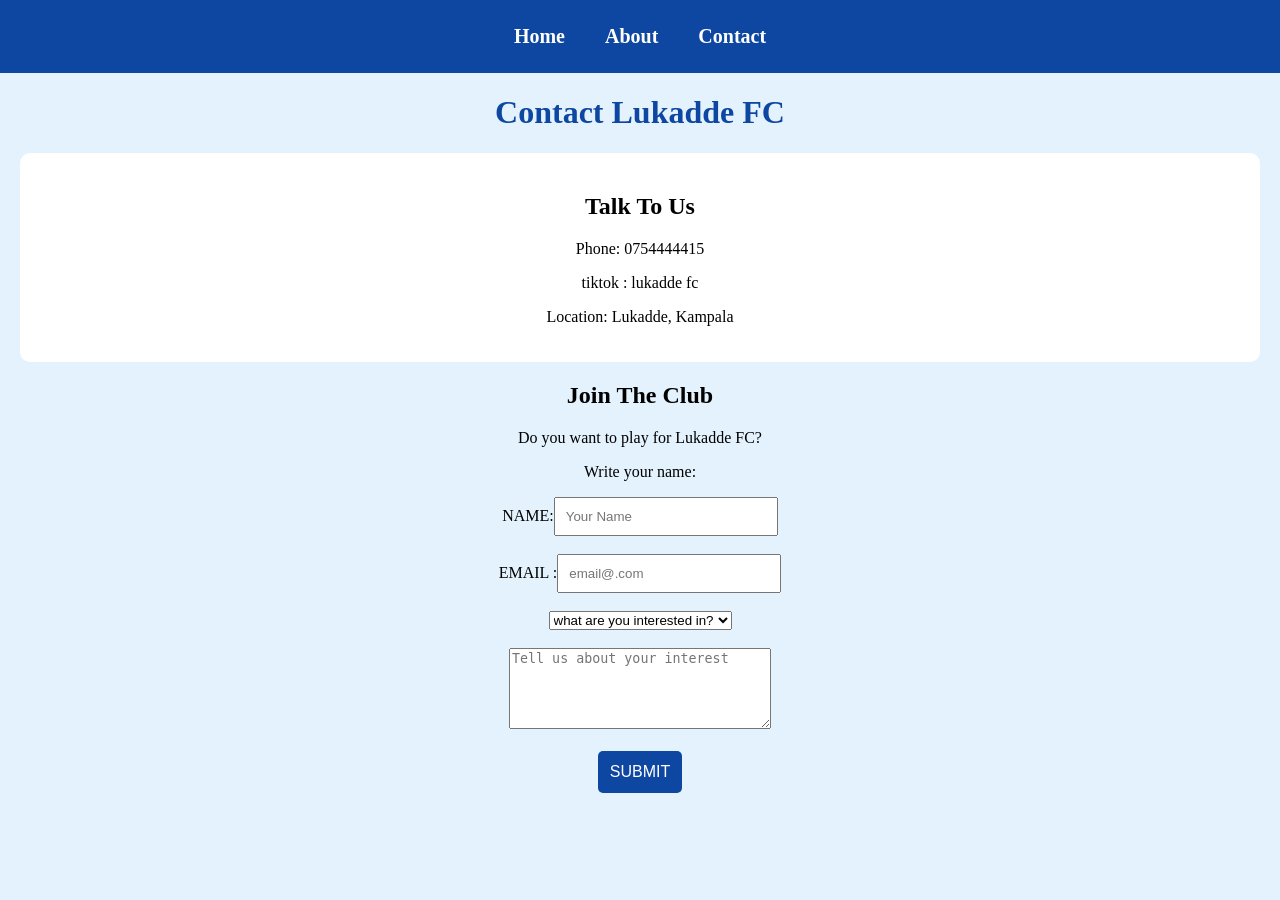
==== contact.html @ 154b87db "Add files via upload" ====
<!DOCTYPE html>
<html>
<head>
<title>Lukadde FC - Contact</title>
<link rel="stylesheet" href="kin.css">
</head>
<body>

<div class="menu">
  <a href="index.html">Home</a>
  <a href="about.html">About</a>
  <a href="contact.html">Contact</a>
</div>

<h1>Contact Lukadde FC</h1>

<div class="box">
  <h2>Talk To Us</h2>
  <p>Phone: 0754444415</p>
  <p> tiktok : lukadde fc</p>
  <p>Location: Lukadde, Kampala</p>
</div>
  <h2>Join The Club</h2>
  <p>Do you want to play for Lukadde FC?</p>
  <p>Write your name:</p>
  <label> NAME:</label><input type="text" placeholder="Your Name"><br><br>
  <label>EMAIL :</label><input type="email" placeholder="email@.com"><br><br> 
 <select name="interest" required> 
 <option value="">what are you interested in?</option>
  <option>Goalkeeper</option>
  <option>Defender</option>
  <option>Midfeilder</option>
  <option>striker</option>
</select><br><br>
<textarea name="Message" placeholder="Tell us about your interest" required rows="5" cols="30"></textarea><br><br>
<button type="submit">SUBMIT</button>
</body>
</html>
---- kin.css ----
body {
  font-family: Aerial;
  text-align: center;
  background: #e3f2fd;
  margin: 0;
}

h1 {
  color: #0d47a1;
}

.menu {
  background: #0d47a1;
  padding: 15px;
  display: flex;
  justify-content: center;
  gap: 20px;
}

.menu a {
  color: white;
  text-decoration: none;
  margin: 10px;
  font-size: 20px;
  font-weight: bold;
}

.box {
  background: white;
  padding: 20px;
  margin: 20px;
  border-radius: 10px;
}

button {
  background: #0d47a1;
  color: white;
  padding: 12px;
  border: none;
  border-radius: 5px;
  font-size: 16px;
}

.big {
  font-size: 20px;
  font-weight: bold;
}

input {
  padding: 10px;
  width: 200px;
}
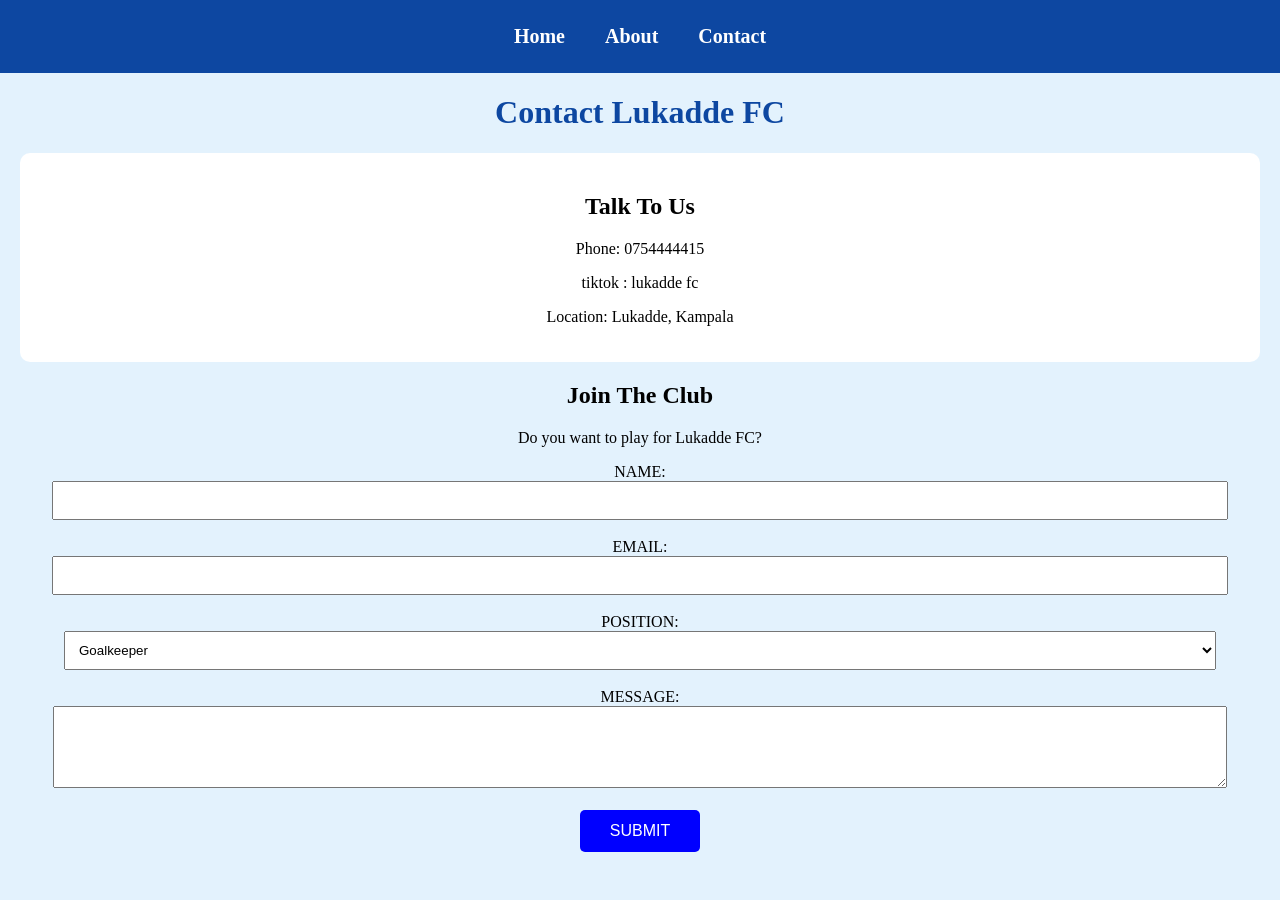
==== commit a3f277c6: "Revamp contact form with WhatsApp integration" ====
--- a/contact.html
+++ b/contact.html
@@ -22,17 +22,41 @@
 </div>
   <h2>Join The Club</h2>
   <p>Do you want to play for Lukadde FC?</p>
-  <p>Write your name:</p>
-  <label> NAME:</label><input type="text" placeholder="Your Name"><br><br>
-  <label>EMAIL :</label><input type="email" placeholder="email@.com"><br><br> 
- <select name="interest" required> 
- <option value="">what are you interested in?</option>
-  <option>Goalkeeper</option>
-  <option>Defender</option>
-  <option>Midfeilder</option>
-  <option>striker</option>
-</select><br><br>
-<textarea name="Message" placeholder="Tell us about your interest" required rows="5" cols="30"></textarea><br><br>
-<button type="submit">SUBMIT</button>
+<form onsubmit="sendToWhatsApp(event)">
+  <label>NAME:</label><br>
+  <input type="text" id="name" required style="width:90%; padding:10px;"><br><br>
+
+  <label>EMAIL:</label><br>
+  <input type="email" id="email" required style="width:90%; padding:10px;"><br><br>
+
+  <label>POSITION:</label><br>
+  <select id="position" style="width:90%; padding:10px;">
+    <option>Goalkeeper</option>
+    <option>Defender</option>
+    <option>Midfielder</option>
+    <option>Striker</option>
+  </select><br><br>
+
+  <label>MESSAGE:</label><br>
+  <textarea id="message" rows="4" style="width:90%; padding:10px;"></textarea><br><br>
+
+  <button type="submit" style="background:blue; color:white; padding:12px 30px; border:none;">SUBMIT</button>
+</form>
+
+<script>
+function sendToWhatsApp(event) {
+  event.preventDefault();
+  var name = document.getElementById('name').value;
+  var email = document.getElementById('email').value;
+  var position = document.getElementById('position').value;
+  var message = document.getElementById('message').value;
+
+  var phone = "256754444415";
+
+  var text = "New Lukadde FC Player:%0AName: " + name + "%0AEmail: " + email + "%0APosition: " + position + "%0AMessage: " + message;
+
+  window.open("https://wa.me/" + phone + "?text=" + text, "_blank");
+}
+</script>
 </body>
-</html>+</html>
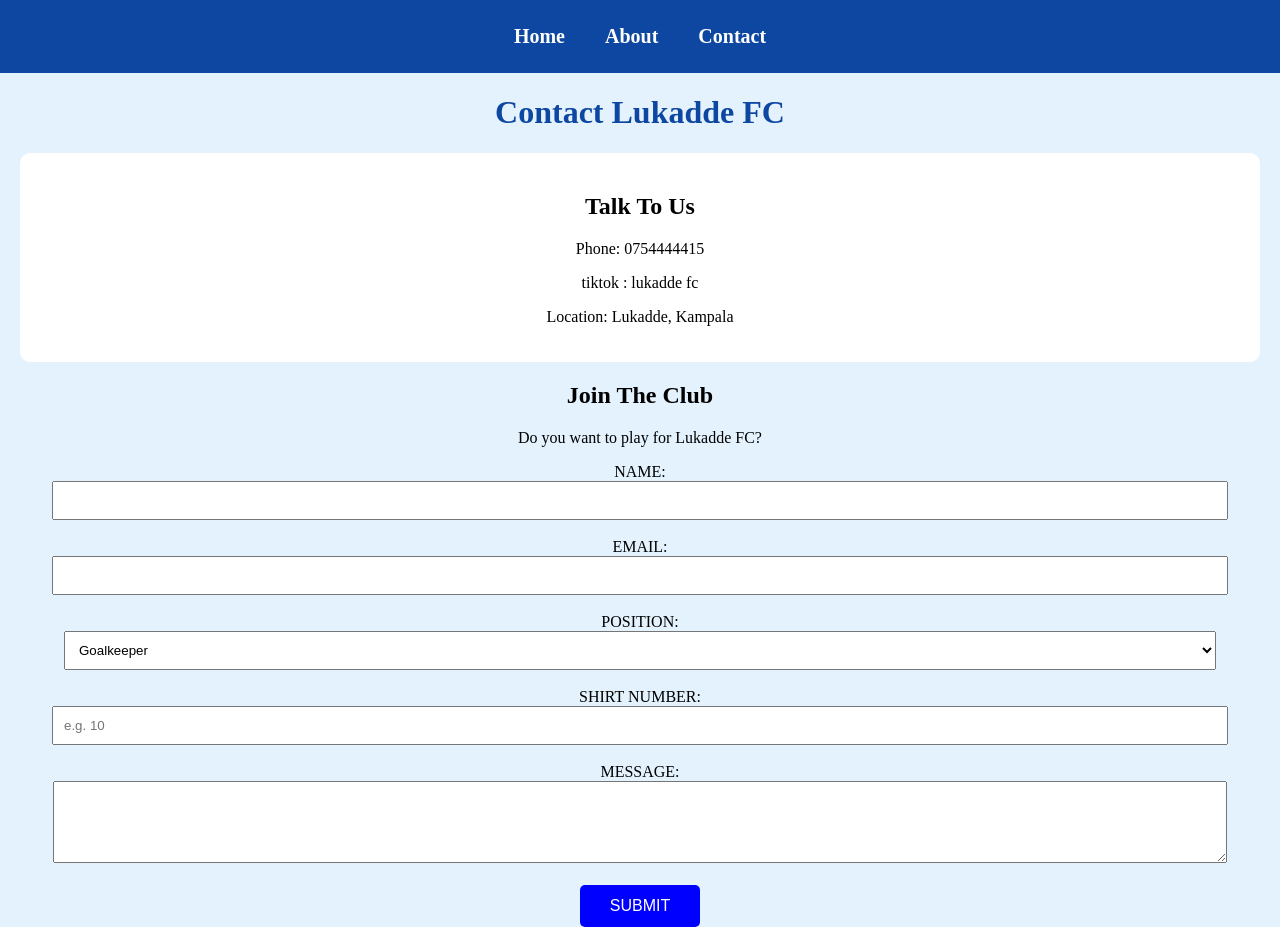
==== commit bc828d12: "Update contact.html" ====
--- a/contact.html
+++ b/contact.html
@@ -22,7 +22,7 @@
 </div>
   <h2>Join The Club</h2>
   <p>Do you want to play for Lukadde FC?</p>
-<form onsubmit="sendToWhatsApp(event)">
+<form onsubmit="sendForm(event)">
   <label>NAME:</label><br>
   <input type="text" id="name" required style="width:90%; padding:10px;"><br><br>
 
@@ -37,6 +37,9 @@
     <option>Striker</option>
   </select><br><br>
 
+  <label>SHIRT NUMBER:</label><br>
+  <input type="number" id="shirt" min="1" max="99" placeholder="e.g. 10" required style="width:90%; padding:10px;"><br><br>
+
   <label>MESSAGE:</label><br>
   <textarea id="message" rows="4" style="width:90%; padding:10px;"></textarea><br><br>
 
@@ -44,19 +47,29 @@
 </form>
 
 <script>
-function sendToWhatsApp(event) {
+function sendForm(event) {
   event.preventDefault();
   var name = document.getElementById('name').value;
   var email = document.getElementById('email').value;
   var position = document.getElementById('position').value;
+  var shirt = document.getElementById('shirt').value;
   var message = document.getElementById('message').value;
 
   var phone = "256754444415";
+  var clubEmail = "riykinnsubuga42@gmail.com";
 
-  var text = "New Lukadde FC Player:%0AName: " + name + "%0AEmail: " + email + "%0APosition: " + position + "%0AMessage: " + message;
+  var text = "New Lukadde FC Player:%0AName: " + name + "%0AEmail: " + email + "%0APosition: " + position + "%0AShirt Number: " + shirt + "%0AMessage: " + message;
 
+  // 1. Open WhatsApp
   window.open("https://wa.me/" + phone + "?text=" + text, "_blank");
+
+  // 2. Open Email after 1 second
+  setTimeout(function() {
+    var subject = "New Player: " + name + " - Shirt " + shirt;
+    var body = "Name: " + name + "%0AEmail: " + email + "%0APosition: " + position + "%0AShirt Number: " + shirt + "%0AMessage: " + message;
+    window.location.href = "mailto:" + clubEmail + "?subject=" + encodeURIComponent(subject) + "&body=" + body;
+  }, 1000);
 }
-</script>
+    </script>
 </body>
 </html>
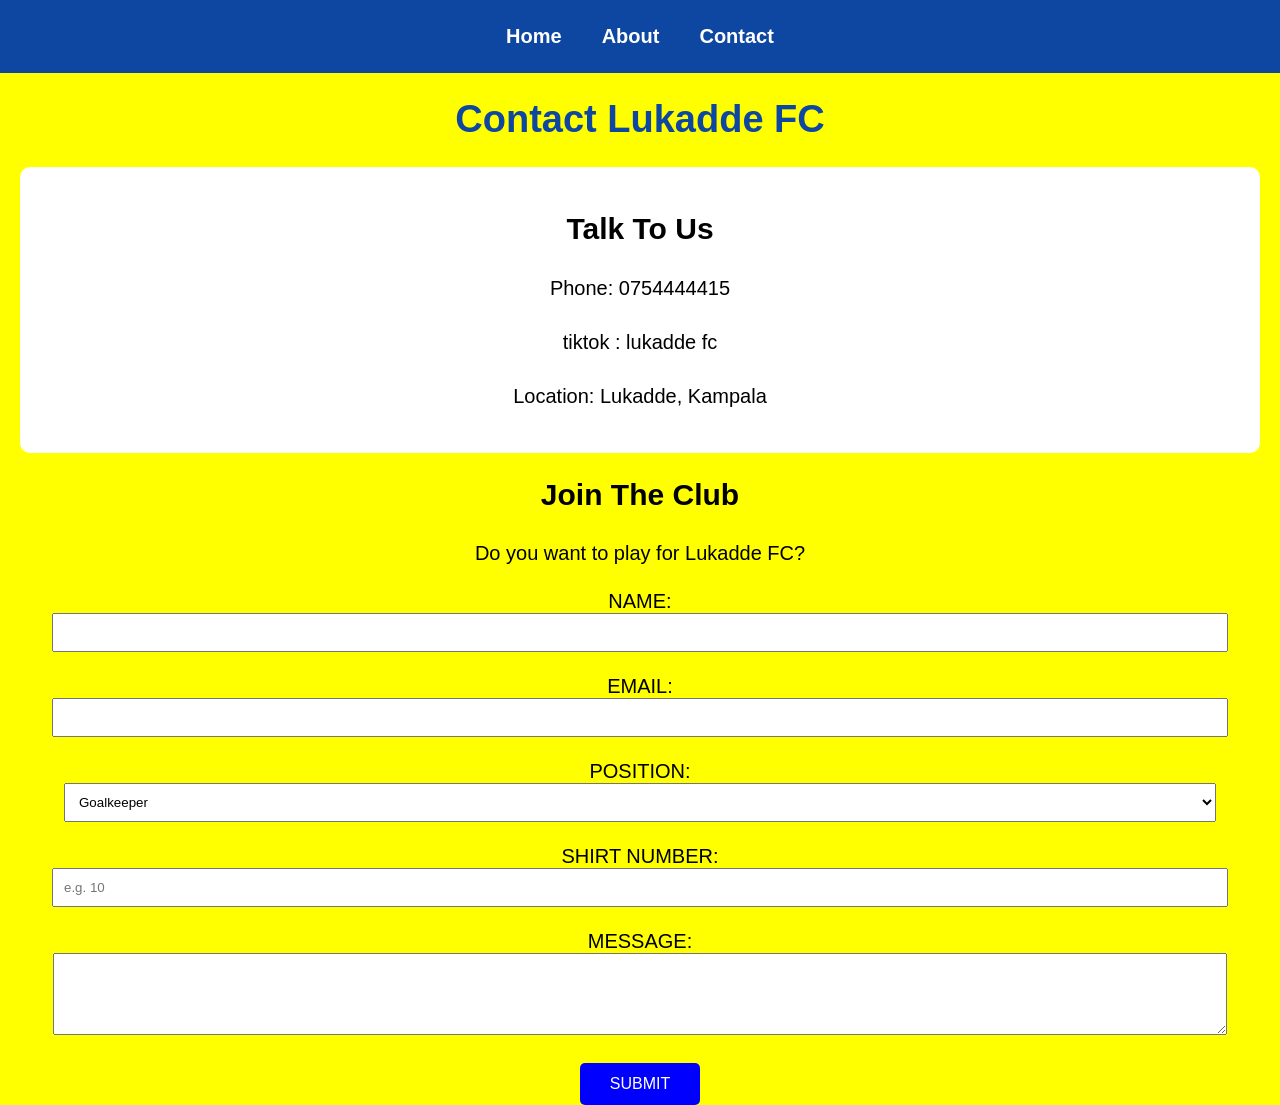
==== commit b7c12248: "Update contact.html" ====
--- a/contact.html
+++ b/contact.html
@@ -12,7 +12,7 @@
   <a href="contact.html">Contact</a>
 </div>
 
-<h1>Contact Lukadde FC</h1>
+<h1 style="font-size: 38px !important; color: #0d47a1;">Contact Lukadde FC</h1>
 
 <div class="box">
   <h2>Talk To Us</h2>
--- a/kin.css
+++ b/kin.css
@@ -1,15 +1,23 @@
+
 body {
-  font-family: Aerial;
+  font-family: Arial;
   text-align: center;
-  background: #e3f2fd;
+  background: yellow;
   margin: 0;
+  font-size: 20px; 
+  
+  h1 {
+  color: #0d47a1;
+  font-size: 38px !important;
 }
 
-h1 {
-  color: #0d47a1;
-}
+  h2 { font-size: 30px !important; }
+h3 { font-size: 26px !important; }
+p { font-size: 20px !important; line-height: 1.7; }
+.menu a {font-size: 20px !important;}
+a { font-size: 19px !important; }
 
-.menu {
+  .menu {
   background: #0d47a1;
   padding: 15px;
   display: flex;
@@ -49,4 +57,4 @@
 input {
   padding: 10px;
   width: 200px;
-}+}
